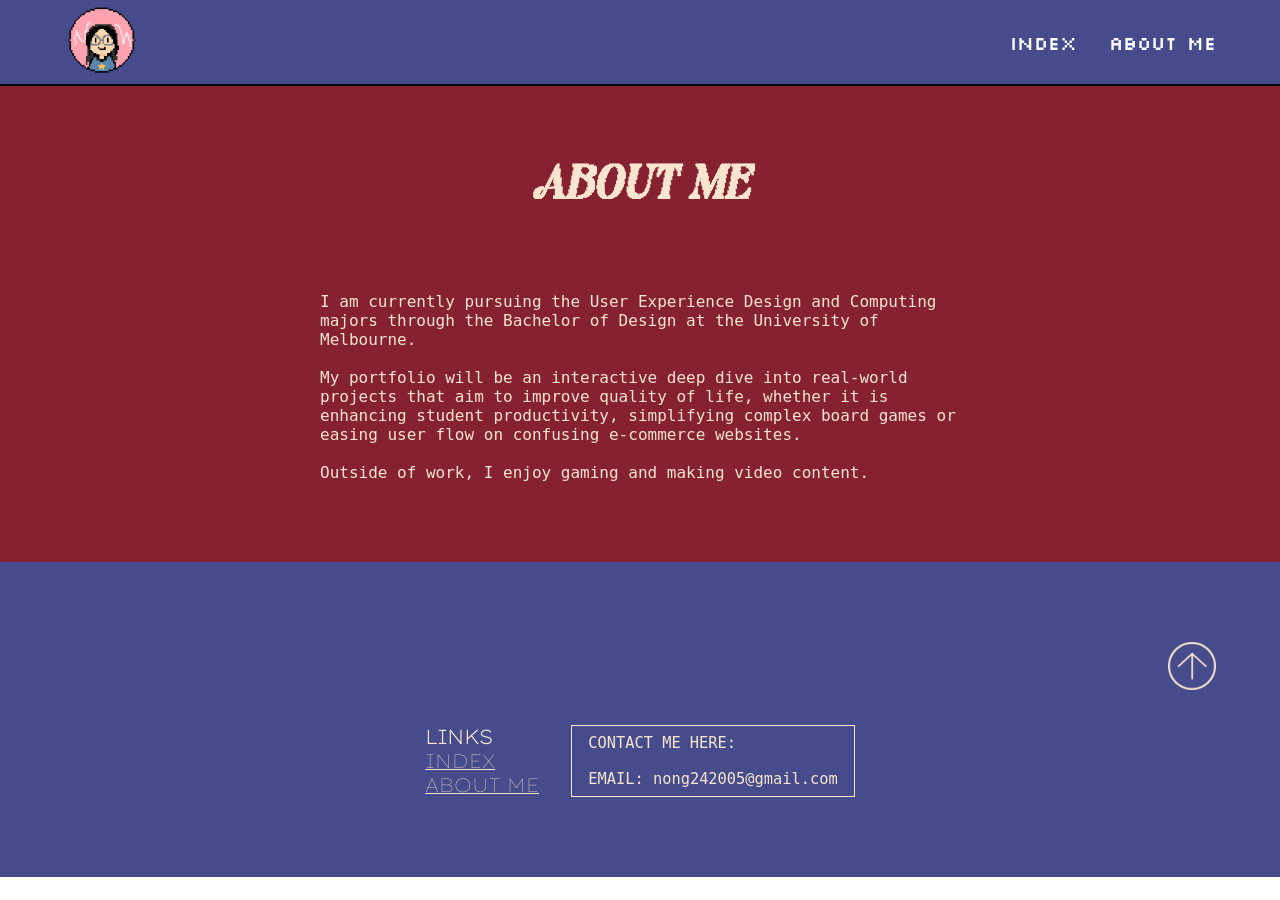
==== about.html @ 579a4e18 "added 3rd project assets" ====
<!DOCTYPE html>
<html lang="en">

<head>
    <meta name="viewport" content="width=device-width, initial-scale=1" />
    <meta charset="utf-8" />
    <link rel="stylesheet" href="global.css" />
    <link rel="stylesheet" href="styles.css" />
    <title>Portfolio</title>
</head>

<body>
    <nav>
        <a href="index.html">
            <img src="img/asset-logo.png" alt="Logo" class="logo" id="nav-logo" />
        </a>
        <button class="nav-menu">
            <img src="img/asset-menu.png" alt="Menu" />
        </button>
        <ul class="nav-ul-links">
            <li><a class="font-silkscreen font-size-1-25rem" href="index.html">INDEX</a></li>
            <li><a class="font-silkscreen font-size-1-25rem" href="about-me.html">ABOUT ME</a></li>
        </ul>
    </nav>
    <section style="padding-bottom: 0;"class="home-heading-projects padding-top-10rem">
        <h1 class="font-adevas-pixel font-size-3rem color-cream">ABOUT ME</h1>
    </section>
    <section class="back-red flex-dir-col justify-center align-center">
        <div style="width: 50vw;" class="flex-dir-col expand-width-80vw justify-center">
            <p class="color-cream">
            I am currently pursuing the User Experience Design and Computing majors through the Bachelor of Design at
            the University of Melbourne. 
            <br /><br />
            My portfolio will be an interactive deep dive into real-world projects that aim to improve quality of life,
            whether it is enhancing student productivity, simplifying complex board games or easing user flow on
            confusing e-commerce websites.
            <br /><br />
            Outside of work, I enjoy gaming and making video content.
        </p>
        </div>

    </section>

    <footer>
        <div class="footer-div2">
            <button onclick="window.location.href='#home-top'">
                <img src="img/footer-arrow.png">
            </button>
        </div>
        <div class="footer-div1 flex-dir-row">
            <div>
                <h2 class="font-lexend-exa font-size-1-25rem color-cream">LINKS</h2>
                <ul>
                    <li><a class="font-lexend-exa font-size-1-25rem color-cream" href="#home-top">INDEX</a></li>
                    <li><a class="font-lexend-exa font-size-1-25rem color-cream" href="#about-me">ABOUT ME</a></li>
                </ul>
            </div>
            <div class="footer-div1-div2 flex-dir-col">
                <p class="font-roboto-mono font-size-1rem color-cream">CONTACT ME HERE:</p>
                <br />
                <p class="font-roboto-mono font-size-1rem color-cream">EMAIL: <a>nong242005@gmail.com</a></p>
            </div>
        </div>
    </footer>
    <script src="js/script.js"></script>
</body>

</html>
---- global.css ----
/* Basic Reset */
* {
    margin: 0;
    padding: 0;
}

body {
    height: fit-content;
}

nav {
    display: flex;
    flex-direction: row;
    justify-content: space-between;
    align-items: center;
    background-color: #464C8B;
    color: white;
    border-bottom: 2px solid #000000;
    top: 0;
    position: fixed;
    background-color: #464C8B;
    width: 100%;
    box-sizing: border-box;
    transition: transform 0.2s ease-in-out;
    padding-left: 5%;
    padding-right: 5%;
    z-index: 100;
}

section {
    display: flex;
    padding: 5rem 5%;
}

footer {
    display: flex;
    flex-direction: column;
    padding: 5rem 5%;
    gap: 2rem;
    justify-content: space-between;
    align-items: center;
    background-color: #464C8B;
}

/* flex related */
.flex-dir-media {
    display: flex;
    flex-direction: row;
}

.flex-dir-media-col {
    display: flex;
    flex-direction: column;
}

.flex-dir-row {
    display: flex;
    flex-direction: row;
}

.flex-dir-col {
    display: flex;
    flex-direction: column;
}

.justify-center {
    justify-content: center;
}

.align-center {
    align-items: center;
}

.padding-top-10rem {
    padding-top: 10rem;
}

/* text related */
p {
    font-family: 'roboto-mono', monospace;
    font-size: 1rem;
}

mark {
    background-color: #fde784;
    opacity: 0.8;
}
/* font related*/



.font-size-3rem {
    font-size: clamp(2rem, 8vw, 3rem);
}

.font-size-2rem {
    font-size: clamp(1.2rem, 2.5vw, 2rem);
}

.font-size-1-25rem {
    font-size: clamp(1rem, 1.5vw, 1.25rem);
}

.font-size-1rem {
    font-size: clamp(0.875rem, 1.2vw, 1rem);
}

.font-size-0-75rem {
    font-size: clamp(0.75rem, 1vw, 0.875rem);
}

.font-roboto-mono {
    font-family: 'roboto-mono', monospace;
}

.font-silkscreen {
    font-family: 'silkscreen', sans-serif;
}

.font-adevas-pixel {
    font-family: 'adevas-pixel', sans-serif;
}

.font-lexend-exa {
    font-family: 'lexend-exa', sans-serif;
}


@font-face {
    font-family: 'silkscreen';
    src: url('fonts/Silkscreen/Silkscreen-Regular.ttf') format('truetype');
}

@font-face {
    font-family: 'adevas-pixel';
    src: url('fonts/adevas-pixel-font/AdevaspixelRegular-j9R07.otf') format('opentype');
}

@font-face {
    font-family: 'lexend-exa';
    src: url('fonts/Lexend_Exa/static/LexendExa-Thin.ttf') format('truetype');
}


/* colour related */

.color-purple {
    color: #464C8B;
}

.color-cream {
    color: #F7E5CF;
}

.color-red {
    color: #86222F;
}

.color-white {
    color: white;
}

/* background related */
.back-purple {
    background-color: #464C8B;
}

.back-cream {
    background-color: #F7E5CF;
}

.back-red {
    background-color: #86222F;
}

.back-dark-red {
    background-color: #4A151C;
}

/* button related */
.primary-button {
    flex: 1;
    border: 1px solid black;
    padding: 0.5rem 5%;
    background-color: #F7E5CF;
    color: black;
    box-shadow: 2px 8px 2px rgba(0, 0, 0, 0.5);
}

.primary-button:hover {
    background-color: #fde784;
    scale: 1.02;
}

.primary-button:active {
    background-color: #fde784;
    scale: 0.98;
}

.primary-button p {
    font-size: clamp(0.75rem, 1vw, 0.875rem);
}

.primary-tag {
    border-radius: 1.5rem;
    border: 1px solid #F7E5CF;
    padding: 0.5rem 5%;
    background-color: transparent;
    color: #F7E5CF;
}


.button-folder {
    background-size: contain;
    background-repeat: no-repeat;
    background-position: center;
    background-color: transparent;
    border: none;
    cursor: pointer;
    width: 100%;
    aspect-ratio: 1/1;
    position: relative;
    align-items: flex-end;
}

.folder-red {
    background-image: url('img/asset-folder-red.png');
}

.button-folder:hover {
    transform: scale(1.05);
}

.button-folder-red span {
    right: 10%;
    position: absolute;
    text-align: right;
    font-size: clamp(0.75rem, 1vw, 0.875rem);
    font-weight: bold;
    line-height: 1.3;
    bottom: 12%;      /* add this */
    right: 10%;
}

.button-folder.active {
    background-image: url('img/asset-folder-cream.png');
}

.button-folder.active span {
    color: black;
}
---- styles.css ----
/* HOME PAGE */

.no-scroll {
    overflow: hidden;
    height: 100vh;
}
/* HOME PAGE - NAVIGATION */
.nav-ul-links {
    list-style: none;
    display: flex;
    gap: 2rem;
}

.nav-menu {
    background: transparent;
    border: none;
    display: none;
}

.nav-menu:hover {
    transform: scale(1.05);
}

.nav-ul-links a {
    text-decoration: none;
    color: white;
    transition: color 0.3s ease;
}

.nav-ul-links a:hover {
    color: #fde784;
}

.nav-hidden {
    transform: translateY(-100%); /* Slides the bar up out of view */
}

/* home page - logo */


.logo-container {
    display: flex;
    align-items: center;
}

.logo {
    height: 5rem; 
}

/* HOME PAGE - SECTION 1 */

.home1 {
    gap: 2rem;
    justify-content: center;
    align-items: center;
    background-color: #464C8B;
}

.home1-hero {
    gap: 2rem;
    justify-content: center;
    text-align: center;
}

#home1-div1-name {
    font-size: clamp(4rem, 8vw, 7rem);
    text-shadow: 0 0 10px #d59797,  
                 0 0 20px #af6b6e;
}

/* HOME PAGE - WORK AREAS */
.home-workareas {
    padding-top: 0;
    justify-content: center;
    background-color: #464C8B;
    align-items: center;
    gap: 2rem;
}

.workareas-container {
    gap: 2rem;
    justify-content: center;
    align-items: center;
}

.workareas-container div {
    justify-content: center;
    align-items: center; 
    gap: 1rem;
}

.workareas-back {
    background-size: contain;
    background-repeat: no-repeat;
    background-position: center;
    display: flex;
    text-align: center;
    justify-content: center;
    width: 20rem;
    aspect-ratio: 422/309;
}

#workareas-back1 {
    background-image: url('img/home-area-ux.png');
}

#workareas-back2 {
    background-image: url('img/home-area-social.png');
}

/* CHAT GPT */
#home1-div1-name span {
    display: inline-block; /* needed for transform to work on inline elements */
    animation: wave 2s ease-in-out infinite;
}

@keyframes wave {
    0%, 100% { transform: translateY(0); }
    50%       { transform: translateY(-15px); }
}


/* HOME PAGE - SECTION 2 */

.home-about {
    gap: 2rem;
    justify-content: center;
    background-color: #464C8B;
    align-items: center;
}

.home-about div:first-child {
    gap: 2rem;
    width: clamp(20rem, 40vw, 40vw);
}

.home-about div:first-child div {
    width: 100%;
    gap: 1rem;
}

.img-background {
    display: flex;
    background-size: contain;
    background-repeat: no-repeat;
    background-position: center;
}

#home-about-gif {
    background-image: url('img/avatar-gif.gif');
    max-width: 50rem;
    width: clamp(20rem, 40vw, 30vw);
    aspect-ratio: 1/1;
}

/* home page - section 2 - background images*/

.home-about-game-back1 {
    background-image: url('img/about-background-top.png');
    background-size: contain;
    background-repeat: no-repeat;
    background-position: center;
    width: 20rem;
    aspect-ratio: 601/83;
}

.home-about-game-back2 {
    background-image: url('img/about-background-bottom.png');
    background-size: contain;
    background-repeat: no-repeat;
    background-position: center;
    width: 20rem;
    aspect-ratio: 608/769;
    display: flex;
    justify-content: center;
}

/* home page - section 2 - background images - select outfit text*/

.home-about-game-back2-div1 {
    background-color: white;
    opacity: 50%;
    height: 2rem;
    justify-content: center;
}

.home-about-game-back2-div1 p {
    align-self: center;
}

/* HOME PAGE - SECTION 3 - projects heading*/
.home-heading-projects {
    display: flex;
    justify-content: center;
    background-color: #86222F;
}

/* HOME PAGE - SECTIONS 4,5,6 - projects*/
/* project sections share the same div styling: phones, overview [tags,desc,buttons]*/

.home-projects {
    justify-content: center;
    gap: 2rem;
}

#home-project1 {
    background-color: #86222F;
}

#home-project2 {
    background-color: #464C8B;
}

#home-project3 {
    background-color: #86222F;
}

/* HOME PAGE - SECTIONS 4,5,6 - phones*/

.home-project-phones {
    justify-content: center;
}

.home-project-phones div img {
    width: clamp(25rem, 60vw, 50vw);
}


/* HOME PAGE - SECTIONS 4,5,6 - project overview*/
.home-project-overview {
    gap: 2rem;
}

.home-project-overview-tags {
    gap: 0.5rem;
}

.home-project-overview-desc {
    background-color: #F7E5CF;
    padding: 5%;
}

.home-project-overview-buttons {
    justify-content: center;
    gap: 1rem;
}

/* HOME PAGE - FOOTER*/

.footer-div1 {
    gap: 2rem;
}

.footer-div1 div > ul {
   list-style: none;
}

.footer-div1-div2 {
    border: 1px solid #F7E5CF;
    justify-content: center;
    padding: 0.5rem 1rem;
}

.footer-div2 {
    display: flex;
    align-self: flex-end;
}

.footer-div2 button{
    background: transparent;
    border: none;
}

.footer-div2 button img {
    width: 3rem;
    aspect-ratio: 1/1;
}

.footer-div2 button:hover {
    transform: scale(1.1);
}




/* PROJECT PAGE */

.project-title {
    align-items: center;
    gap: 0.5rem;
    width: 60vw;
    text-align: center;
}

.project-hero {
    width: 60vw;
    justify-content: center;
    align-items: center;
}

.project-hero img{
    width: 100%;
    height: auto;
}

.project-dev-bear {
    width: 40vw;
}

.project-dev-bear img{
    width: 100%;
    height: auto;
}

.project-vid {
    justify-content: center;
    align-items: center;
    gap: 1rem;
}
/*
.project-vid-back {
    background-image: url('img/project1-back-vid.png');
    background-size: contain;
    background-position: center;
    background-position: center;
    background-repeat: none;
    width: 40vw;
    aspect-ratio: 812/588;
    height: auto;
    position: relative;
}
    */
.project-vid-back {
    width: 50vw;
}

.project-vid-back iframe {
    width: 100%;
    aspect-ratio: 560/315;
    /*
    top: 13%;
    left: 15.5%;
    width: 77%;
    height: 70%;
    */
}

/* PROJECT PAGE - table of contents*/

.project-content-table {
    gap: 2rem;
    justify-content: center;
    align-items: center;
    background-color: #464C8B;
}

.content-table {
    gap: 1rem;
    width: 80vw;
    justify-content: center;
}

.content-table div {
    display: flex;
    background-color: #F7E5CF;
    border: 2px solid black;
    padding: 2%;
    flex: 1;
}

.project-inspo {
    display: flex;
    justify-content: center;
    align-items: center;
    background-color: #86222F;
    gap: 2rem;
}

/* in catan project only*/
.project-inspo-text-extra{
    width: 60vw;
    border: dashed 2px #F7E5CF;
    border-radius: 25px;
    padding: 2%;
    line-height: 1.5;
}

.project-inspo-text {
    width: 60vw;
    gap: 1rem;
}

.project-inspo-text div {
    gap: 1rem;
    display: flex;
    flex-direction: column;
    border: 2px dashed black;
    border-radius: 25px;
    padding: 5%;
    flex: 1
}

.project-dev {
    gap: 2rem;
    padding-top: 0;
    align-items: flex-start;
}

.project-dev-stages {
    padding-top: 5%;
    width: 10rem;
    justify-content: center;
    align-items: center;
}

.project-dev-window {
    background-image: url('img/project-dev-window.png');
    background-size: 100% 100%;
    background-repeat: no-repeat;
    background-position: center;
    width: 40rem;
    height: auto;
    aspect-ratio: 906/912;
    align-items: center;
    position: relative;
    box-sizing: border-box;
}

.dev-window-mask {
    height: 87%;
    width: 100%;
    background-color: #F7E5CF;  
    box-sizing: border-box;
    padding: 10%;
    overflow-y: scroll; 
    position: absolute;
    bottom: 5%;
    justify-content: center;
    gap: 1rem;
    display: none;
}

.dev-window-mask.active {
    display: block;
}

.dev-window-mask-content {
    gap: 2rem;
}

.dev-window-mask-content img {
    width: 100%;
    height: auto;
}

.project-demo {
    gap: 2rem;
    align-items: center;
    justify-content: center;
    padding-top: 0;
}

.figma-demo {
    display: block;
    width: 15rem;
}

.demo-text {
    width: 20rem;
    gap: 2rem;
}

.project-demo-extra{
    justify-content: center;
    align-items: center;
    gap: 2rem;
}

.demo-extra {
    gap: 2rem;
    justify-content: center;
    width: 60vw;
}

.demo-extra div {
    display: flex;
    flex-direction: column;
    flex: 1;
    border: 2px dashed #F7E5CF;
    padding: 2%;
}

.project-demo-extra div p {
    color: #F7E5CF;
}

@media (max-width: 700px) {
    .flex-dir-media {
        flex-direction: column;
        align-items: center;
    }
    .expand-width-80vw {
        width: 80vw;
    }
    .flex-dir-media-col {
        flex-direction: row;
    }
}

@media (max-width: 700px) {

    .home-workareas div {
        flex: 1;
    }

    .home-workareas div h2 {
        font-size: 1rem;
    }
}

@media (max-width: 700px) {
    .nav-menu {
        display: block;
        cursor: pointer;
    }

    .nav-ul-links.active {
        display: flex !important;
    }
    
    .nav-ul-links {
        display: none;
        flex-direction: column;
        justify-content: center;
        align-items: center;
        gap: 1rem;
        background-color: #464C8B;
        top: 100%;
        width: 100vw;
        position: absolute;
        height: calc(100vh - 100%);
        z-index: 999;
        left: -0.2%;
    }
}

@media (max-width: 700px) {
    .project-dev {
        align-items: center;
    }
    .project-dev-stages {
        padding-top: 0%;
    }
    .project-dev-window{
        height: 70vh
    }
    .button-folder {
        flex: 1;
    }

    .button-folder span {
        font-size: clamp(0.5rem, 2vw, 0.875rem);
    }
}

@media (max-width: 700px) {
    .figma-demo {
        width: 60vw;
    }
    .demo-text {
        width: 80vw;
    }
}
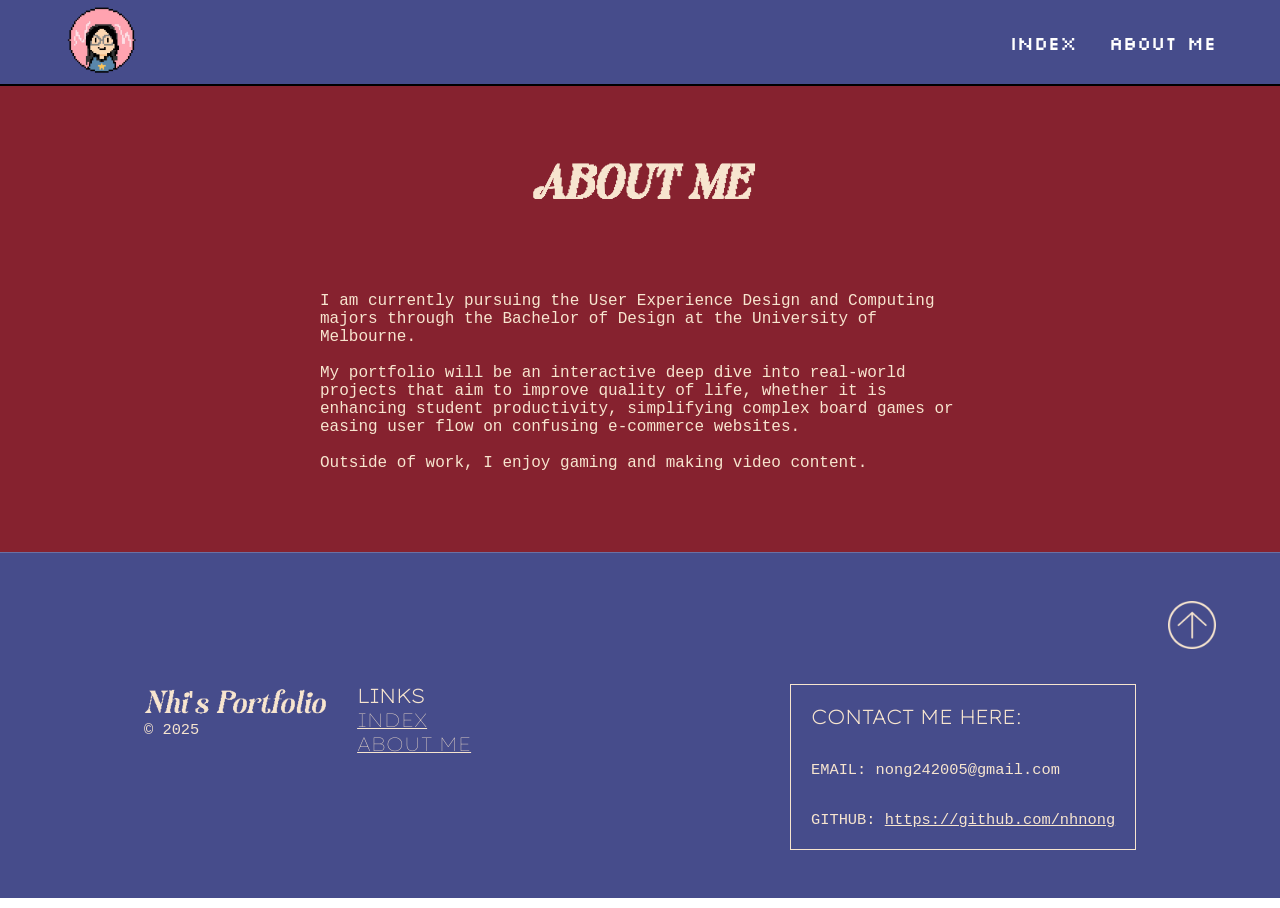
==== commit 6d5ea82a: "fixed footer link issue" ====
--- a/about.html
+++ b/about.html
@@ -41,24 +41,32 @@
 
     </section>
 
-    <footer>
+     <footer>
         <div class="footer-div2">
             <button onclick="window.location.href='#home-top'">
                 <img src="img/footer-arrow.png">
             </button>
         </div>
-        <div class="footer-div1 flex-dir-row">
-            <div>
-                <h2 class="font-lexend-exa font-size-1-25rem color-cream">LINKS</h2>
-                <ul>
-                    <li><a class="font-lexend-exa font-size-1-25rem color-cream" href="#home-top">INDEX</a></li>
-                    <li><a class="font-lexend-exa font-size-1-25rem color-cream" href="#about-me">ABOUT ME</a></li>
-                </ul>
+        <div class="footer-div1 flex-dir-media">
+            <div class="flex-dir-row">
+                <div>
+                    <p class="font-adevas-pixel color-cream font-size-2rem">Nhi's Portfolio</p>
+                    <p class="font-roboto-mono font-size-1rem color-cream">© 2025</p>
+                </div>
+                <div>
+                    <h2 class="font-lexend-exa font-size-1-25rem color-cream">LINKS</h2>
+                    <ul>
+                        <li><a class="font-lexend-exa font-size-1-25rem color-cream" href="index.html">INDEX</a></li>
+                        <li><a class="font-lexend-exa font-size-1-25rem color-cream" href="about.html">ABOUT ME</a></li>
+                    </ul>
+                </div>
             </div>
+
             <div class="footer-div1-div2 flex-dir-col">
-                <p class="font-roboto-mono font-size-1rem color-cream">CONTACT ME HERE:</p>
-                <br />
+                <h2 class="font-lexend-exa font-size-1-25rem color-cream">CONTACT ME HERE:</h2>
                 <p class="font-roboto-mono font-size-1rem color-cream">EMAIL: <a>nong242005@gmail.com</a></p>
+                <p class="font-roboto-mono font-size-1rem color-cream">GITHUB: <a href="https://github.com/nhnong"
+                        class="color-cream">https://github.com/nhnong</a></p>
             </div>
         </div>
     </footer>
--- a/global.css
+++ b/global.css
@@ -38,8 +38,10 @@
     padding: 5rem 5%;
     gap: 2rem;
     justify-content: space-between;
-    align-items: center;
-    background-color: #464C8B;
+    padding: 3rem 5%;
+    box-sizing: border-box;
+    background-color: #464C8B;
+    border-top: 1px solid rgba(255,255,255,0.2);
 }
 
 /* flex related */
--- a/styles.css
+++ b/styles.css
@@ -4,6 +4,7 @@
     overflow: hidden;
     height: 100vh;
 }
+
 /* HOME PAGE - NAVIGATION */
 .nav-ul-links {
     list-style: none;
@@ -32,7 +33,8 @@
 }
 
 .nav-hidden {
-    transform: translateY(-100%); /* Slides the bar up out of view */
+    transform: translateY(-100%);
+    /* Slides the bar up out of view */
 }
 
 /* home page - logo */
@@ -44,7 +46,7 @@
 }
 
 .logo {
-    height: 5rem; 
+    height: 5rem;
 }
 
 /* HOME PAGE - SECTION 1 */
@@ -64,8 +66,8 @@
 
 #home1-div1-name {
     font-size: clamp(4rem, 8vw, 7rem);
-    text-shadow: 0 0 10px #d59797,  
-                 0 0 20px #af6b6e;
+    text-shadow: 0 0 10px #d59797,
+        0 0 20px #af6b6e;
 }
 
 /* HOME PAGE - WORK AREAS */
@@ -85,7 +87,7 @@
 
 .workareas-container div {
     justify-content: center;
-    align-items: center; 
+    align-items: center;
     gap: 1rem;
 }
 
@@ -110,13 +112,21 @@
 
 /* CHAT GPT */
 #home1-div1-name span {
-    display: inline-block; /* needed for transform to work on inline elements */
+    display: inline-block;
+    /* needed for transform to work on inline elements */
     animation: wave 2s ease-in-out infinite;
 }
 
 @keyframes wave {
-    0%, 100% { transform: translateY(0); }
-    50%       { transform: translateY(-15px); }
+
+    0%,
+    100% {
+        transform: translateY(0);
+    }
+
+    50% {
+        transform: translateY(-15px);
+    }
 }
 
 
@@ -249,16 +259,23 @@
 
 .footer-div1 {
     gap: 2rem;
-}
-
-.footer-div1 div > ul {
-   list-style: none;
+    justify-content: space-between;
+    padding-left: 5rem;
+    padding-right: 5rem;
+}
+
+.footer-div1 div {
+    gap: 2rem;
+}
+
+.footer-div1 div>ul {
+    list-style: none;
 }
 
 .footer-div1-div2 {
     border: 1px solid #F7E5CF;
     justify-content: center;
-    padding: 0.5rem 1rem;
+    padding: 2%;
 }
 
 .footer-div2 {
@@ -266,7 +283,7 @@
     align-self: flex-end;
 }
 
-.footer-div2 button{
+.footer-div2 button {
     background: transparent;
     border: none;
 }
@@ -298,7 +315,7 @@
     align-items: center;
 }
 
-.project-hero img{
+.project-hero img {
     width: 100%;
     height: auto;
 }
@@ -307,7 +324,7 @@
     width: 40vw;
 }
 
-.project-dev-bear img{
+.project-dev-bear img {
     width: 100%;
     height: auto;
 }
@@ -317,6 +334,7 @@
     align-items: center;
     gap: 1rem;
 }
+
 /*
 .project-vid-back {
     background-image: url('img/project1-back-vid.png');
@@ -377,7 +395,7 @@
 }
 
 /* in catan project only*/
-.project-inspo-text-extra{
+.project-inspo-text-extra {
     width: 60vw;
     border: dashed 2px #F7E5CF;
     border-radius: 25px;
@@ -429,10 +447,10 @@
 .dev-window-mask {
     height: 87%;
     width: 100%;
-    background-color: #F7E5CF;  
+    background-color: #F7E5CF;
     box-sizing: border-box;
     padding: 10%;
-    overflow-y: scroll; 
+    overflow-y: scroll;
     position: absolute;
     bottom: 5%;
     justify-content: center;
@@ -470,7 +488,7 @@
     gap: 2rem;
 }
 
-.project-demo-extra{
+.project-demo-extra {
     justify-content: center;
     align-items: center;
     gap: 2rem;
@@ -499,9 +517,11 @@
         flex-direction: column;
         align-items: center;
     }
+
     .expand-width-80vw {
         width: 80vw;
     }
+
     .flex-dir-media-col {
         flex-direction: row;
     }
@@ -527,7 +547,7 @@
     .nav-ul-links.active {
         display: flex !important;
     }
-    
+
     .nav-ul-links {
         display: none;
         flex-direction: column;
@@ -542,18 +562,26 @@
         z-index: 999;
         left: -0.2%;
     }
+
+    .footer-div1 {
+        padding-left: 0;
+        padding-right: 0;
+    }
 }
 
 @media (max-width: 700px) {
     .project-dev {
         align-items: center;
     }
+
     .project-dev-stages {
         padding-top: 0%;
     }
-    .project-dev-window{
+
+    .project-dev-window {
         height: 70vh
     }
+
     .button-folder {
         flex: 1;
     }
@@ -567,6 +595,7 @@
     .figma-demo {
         width: 60vw;
     }
+
     .demo-text {
         width: 80vw;
     }
